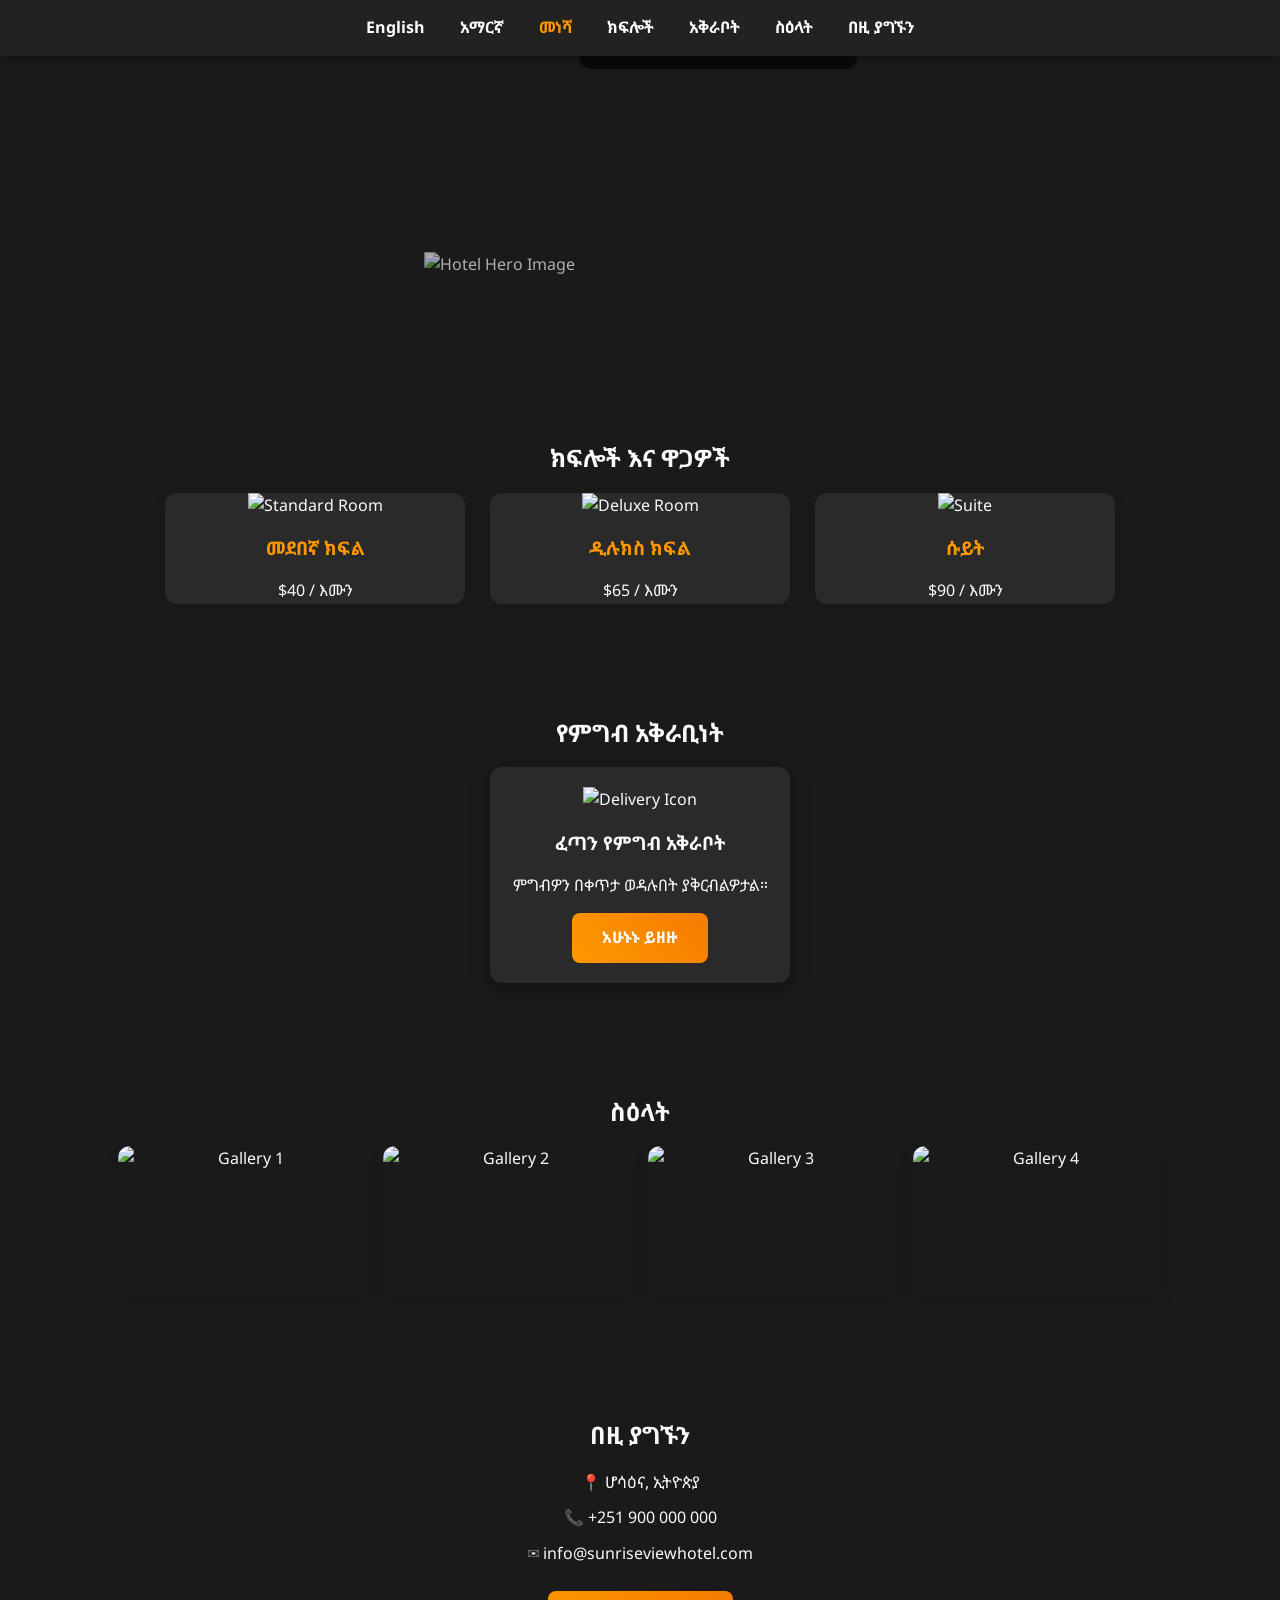
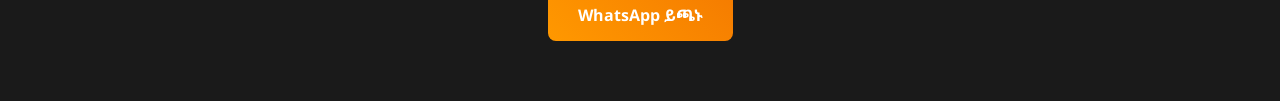
==== index-am.html @ 1712ab62 "Add files via upload" ====
<!DOCTYPE html>
<html lang="am">
<head>
  <meta charset="UTF-8">
  <meta name="viewport" content="width=device-width, initial-scale=1.0">
  <title>ሰን ራይዝ ሆቴል</title>
  <link href="https://fonts.googleapis.com/css2?family=Noto+Sans+Ethiopic&display=swap" rel="stylesheet">
  <link rel="stylesheet" href="style.css">
</head>
<body>

  <!-- NAVIGATION -->
  <nav id="navbar">
    <a href="index.html">English</a>
    <a href="index-am.html">አማርኛ</a>
    <a href="#hero">መነሻ</a>
    <a href="#rooms">ክፍሎች</a>
    <a href="#delivery">አቅራቦት</a>
    <a href="#gallery">ስዕላት</a>
    <a href="#contact">በዚ ያግኙን</a>
  </nav>

  <!-- HERO -->
  <section id="hero">
    <img src="images/hero.jpg" alt="Hotel Hero Image" class="hero-img">
    <div class="hero-text">
      <h1>ሰን ራይዝ ሆቴል</h1>
      <p>ምቾትና ውበት በከተማው እምብርት</p>
      <a href="#contact" class="btn">አሁኑኑ ይዘዙ</a>
    </div>
  </section>

  <!-- ROOMS -->
  <section id="rooms">
    <h2>ክፍሎች እና ዋጋዎች</h2>
    <div class="rooms-container">
      <div class="room">
        <img src="images/room1.jpg" alt="Standard Room">
        <h3>መደበኛ ክፍል</h3>
        <p>$40 / እሙን</p>
      </div>
      <div class="room">
        <img src="images/room2.jpg" alt="Deluxe Room">
        <h3>ዲሉክስ ክፍል</h3>
        <p>$65 / እሙን</p>
      </div>
      <div class="room">
        <img src="images/room3.jpg" alt="Suite">
        <h3>ሱይት</h3>
        <p>$90 / እሙን</p>
      </div>
    </div>
  </section>

  <!-- DELIVERY / ROOM SERVICE -->
  <section id="delivery">
    <h2>የምግብ አቅራቢነት</h2>
    <div class="delivery-container">
      <div class="delivery-box">
        <img src="images/delivery.jpg" alt="Delivery Icon">
        <h3>ፈጣን የምግብ አቅራቦት</h3>
        <p>ምግብዎን በቀጥታ ወዳሉበት ያቅርብልዎታል።</p>
        <a href="#contact" class="btn">አሁኑኑ ይዘዙ</a>
      </div>
    </div>
  </section>

  <!-- GALLERY -->
  <section id="gallery">
    <h2>ስዕላት</h2>
    <div class="gallery-container">
      <img src="images/gallery1.jpg" alt="Gallery 1" class="gallery-img">
      <img src="images/gallery2.jpg" alt="Gallery 2" class="gallery-img">
      <img src="images/gallery3.jpg" alt="Gallery 3" class="gallery-img">
      <img src="images/gallery4.jpg" alt="Gallery 4" class="gallery-img">
    </div>
  </section>

  <!-- MODAL FOR GALLERY -->
  <div id="modal" class="modal">
    <span class="close">&times;</span>
    <img class="modal-content" id="modal-img">
  </div>

  <!-- CONTACT -->
  <section id="contact">
    <h2>በዚ ያግኙን</h2>
    <p>📍 ሆሳዕና, ኢትዮጵያ</p>
    <p>📞 +251 900 000 000</p>
    <p>✉ info@sunriseviewhotel.com</p>
    <a href="https://wa.me/251900000000" target="_blank" class="btn">WhatsApp ይጫኑ</a>
  </section>

  <script src="script.js"></script>
</body>
</html>
---- style.css ----
/* ==============================
   RESET & BASIC
============================== */
* {
  box-sizing: border-box;
  margin: 0;
  padding: 0;
  font-family: 'Noto Sans Ethiopic', Arial, sans-serif;
}

body {
  line-height: 1.6;
  color: #f9f9f9;
  background-color: #1a1a1a;
}

section {
  padding: 60px 20px;
  text-align: center;
}

h1, h2, h3 {
  margin-bottom: 15px;
}

/* ==============================
   NAVIGATION
============================== */
nav#navbar {
  position: sticky;
  top: 0;
  background: #222;
  padding: 15px 0;
  z-index: 1000;
  box-shadow: 0 3px 10px rgba(0,0,0,0.3);
  display: flex;
  justify-content: center;
  flex-wrap: wrap;
  gap: 15px;
}

nav#navbar a {
  color: white;
  text-decoration: none;
  margin: 0 10px;
  font-weight: bold;
  transition: 0.3s;
}

nav#navbar a:hover,
nav#navbar a.active {
  color: #ff9800;
}

/* ==============================
   HERO SECTION
============================== */
.hero-img {
  width: 100%;
  height: 450px;
  object-fit: cover;
  filter: brightness(70%);
  transition: transform 0.5s;
}

.hero-img:hover {
  transform: scale(1.05);
}

.hero-text {
  position: relative;
  top: -250px;
  color: white;
  background: rgba(0,0,0,0.6);
  display: inline-block;
  padding: 30px 40px;
  border-radius: 12px;
  animation: fadeIn 1.5s ease-in-out;
}

@keyframes fadeIn {
  from {opacity:0; transform: translateY(-20px);}
  to {opacity:1; transform: translateY(0);}
}

/* ==============================
   BUTTONS
============================== */
.btn {
  display: inline-block;
  padding: 12px 30px;
  background: linear-gradient(45deg, #ff9800, #f57c00);
  color: white;
  text-decoration: none;
  border-radius: 8px;
  margin-top: 15px;
  font-weight: bold;
  transition: 0.3s;
}

.btn:hover {
  transform: translateY(-3px);
  box-shadow: 0 5px 15px rgba(0,0,0,0.3);
}

/* ==============================
   ROOMS SECTION
============================== */
.rooms-container {
  display: flex;
  flex-wrap: wrap;
  justify-content: center;
  gap: 25px;
}

.room {
  width: 300px;
  border-radius: 12px;
  overflow: hidden;
  background: #2a2a2a;
  color: #f9f9f9;
  box-shadow: 0 5px 15px rgba(0,0,0,0.1);
  transition: transform 0.3s, box-shadow 0.3s;
}

.room:hover {
  transform: translateY(-5px);
  box-shadow: 0 10px 25px rgba(0,0,0,0.2);
}

.room img {
  width: 100%;
  height: 200px;
  object-fit: cover;
}

.room h3 {
  margin-top: 15px;
  color: #ff9800;
}

/* ==============================
   DELIVERY / ROOM SERVICE
============================== */
#delivery {
  padding: 50px 20px;
  text-align: center;
}

.delivery-container {
  display: flex;
  justify-content: center;
  gap: 25px;
  flex-wrap: wrap;
}

.delivery-box {
  width: 300px;
  border-radius: 12px;
  overflow: hidden;
  background: #2a2a2a;
  color: #f9f9f9;
  box-shadow: 0 5px 20px rgba(0,0,0,0.3);
  padding: 20px;
  transition: transform 0.3s, box-shadow 0.3s;
}

.delivery-box:hover {
  transform: translateY(-5px);
  box-shadow: 0 10px 25px rgba(0,0,0,0.5);
}

.delivery-box img {
  width: 80px;
  margin-bottom: 15px;
}

/* ==============================
   GALLERY SECTION
============================== */
.gallery-container {
  display: flex;
  flex-wrap: wrap;
  justify-content: center;
  gap: 15px;
}

.gallery-container img {
  width: 250px;
  height: 150px;
  object-fit: cover;
  border-radius: 12px;
  box-shadow: 0 5px 15px rgba(0,0,0,0.1);
  transition: transform 0.3s, box-shadow 0.3s;
  cursor: pointer;
}

.gallery-container img:hover {
  transform: scale(1.05);
  box-shadow: 0 10px 25px rgba(0,0,0,0.2);
}

/* ==============================
   MODAL
============================== */
.modal {
  display: none;
  position: fixed;
  z-index: 2000;
  padding-top: 60px;
  left: 0;
  top: 0;
  width: 100%;
  height: 100%;
  overflow: auto;
  background-color: rgba(0,0,0,0.95);
}

.modal-content {
  margin: auto;
  display: block;
  max-width: 80%;
  max-height: 80%;
  border-radius: 12px;
  animation: modalZoom 0.5s ease;
}

.close {
  position: absolute;
  top: 20px;
  right: 35px;
  color: #fff;
  font-size: 40px;
  font-weight: bold;
  cursor: pointer;
}

.close:hover {
  color: #ff9800;
}

@keyframes modalZoom {
  from {transform: scale(0.7); opacity: 0;}
  to {transform: scale(1); opacity: 1;}
}

/* ==============================
   CONTACT SECTION
============================== */
#contact p {
  margin: 10px 0;
}

/* ==============================
   RESPONSIVE
============================== */
@media(max-width: 768px){
  .rooms-container,
  .delivery-container {
    flex-direction: column;
    align-items: center;
  }

  .gallery-container img {
    width: 90%;
    height: auto;
  }

  .hero-text {
    top: -200px;
    padding: 20px 25px;
  }
}
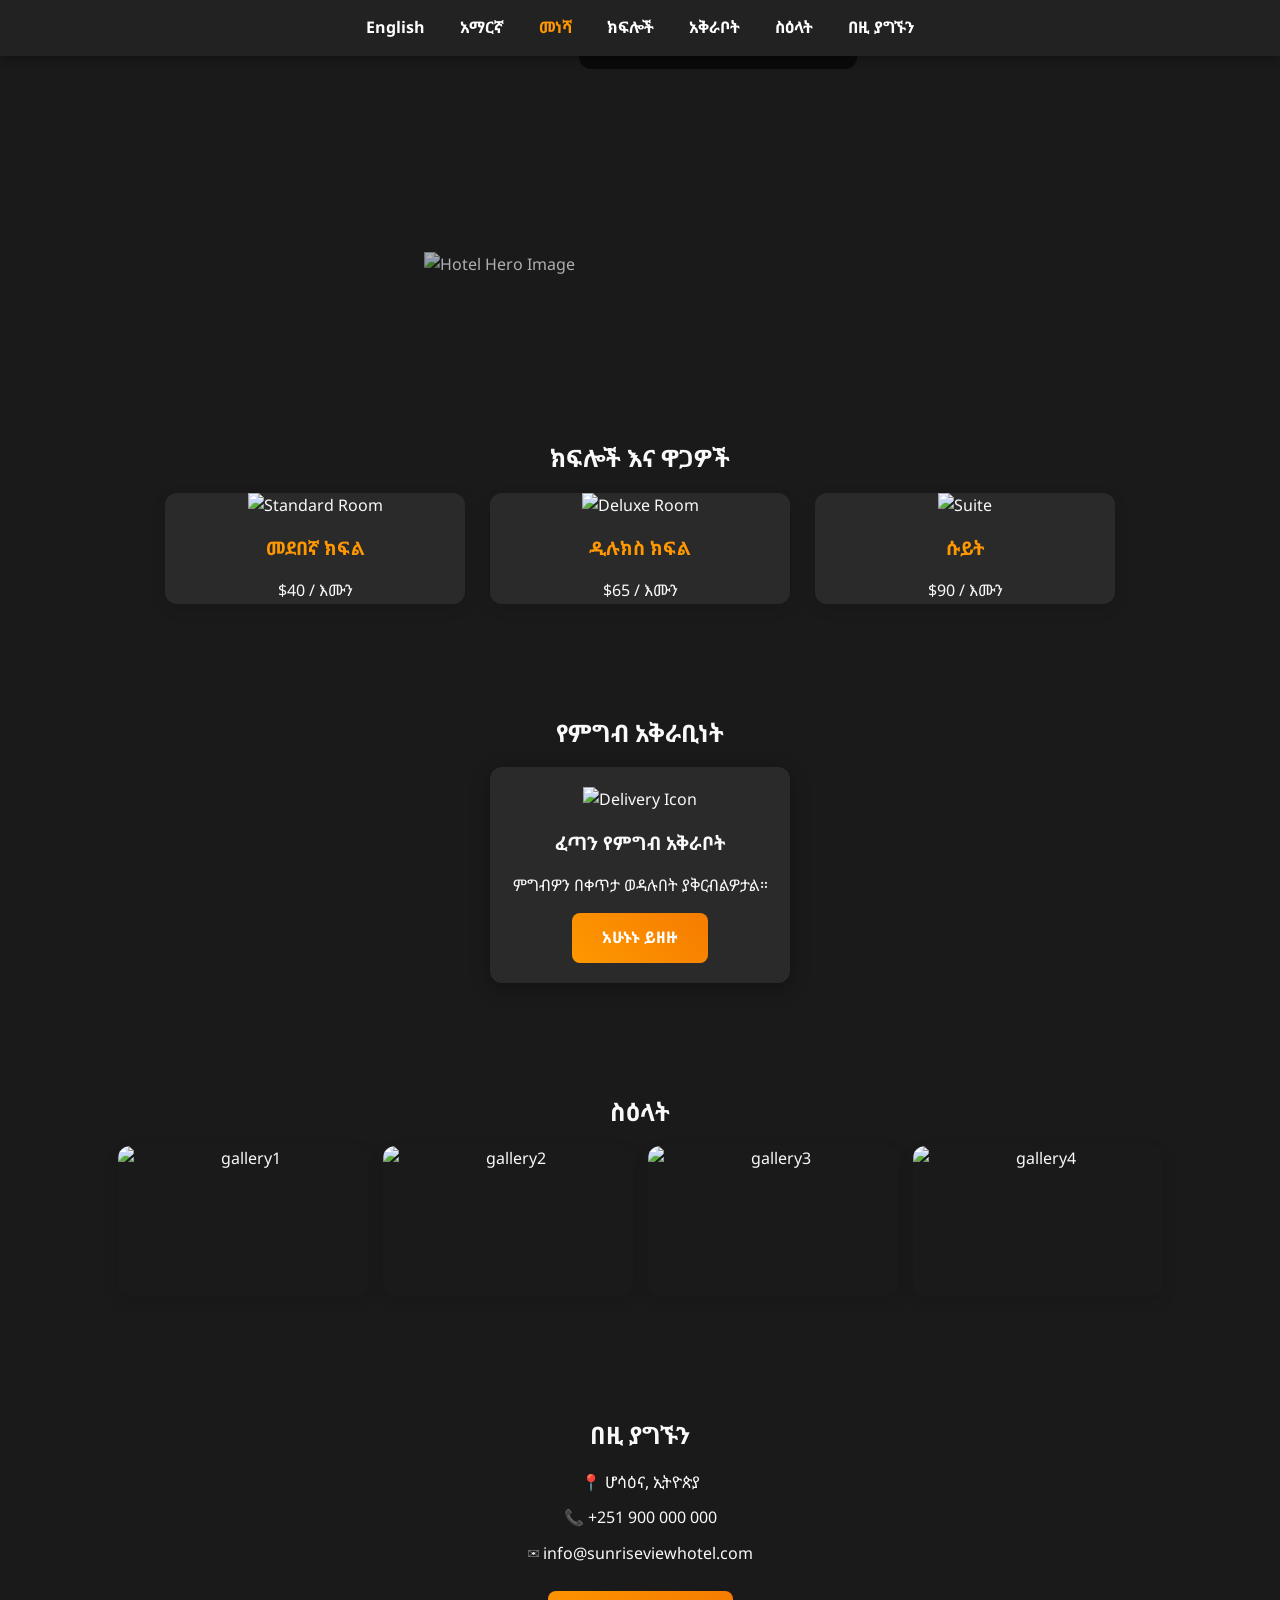
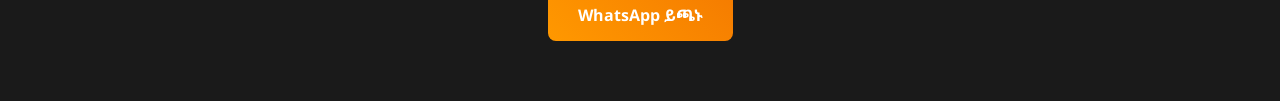
==== commit 5878d403: "Fix HTML encoding issues in index-am.html" ====
--- a/index-am.html
+++ b/index-am.html
@@ -69,10 +69,10 @@
   <section id="gallery">
     <h2>ስዕላት</h2>
     <div class="gallery-container">
-      <img src="images/gallery1.jpg" alt="Gallery 1" class="gallery-img">
-      <img src="images/gallery2.jpg" alt="Gallery 2" class="gallery-img">
-      <img src="images/gallery3.jpg" alt="Gallery 3" class="gallery-img">
-      <img src="images/gallery4.jpg" alt="Gallery 4" class="gallery-img">
+      <img src="images/gallery1.jpg" alt="gallery1" class="gallery-img">
+      <img src="images/gallery2.jpg" alt="gallery2" class="gallery-img">
+      <img src="images/gallery3.jpg" alt="gallery3" class="gallery-img">
+      <img src="images/gallery4.jpg" alt="gallery4" class="gallery-img">
     </div>
   </section>
 
@@ -94,3 +94,4 @@
   <script src="script.js"></script>
 </body>
 </html>
+
